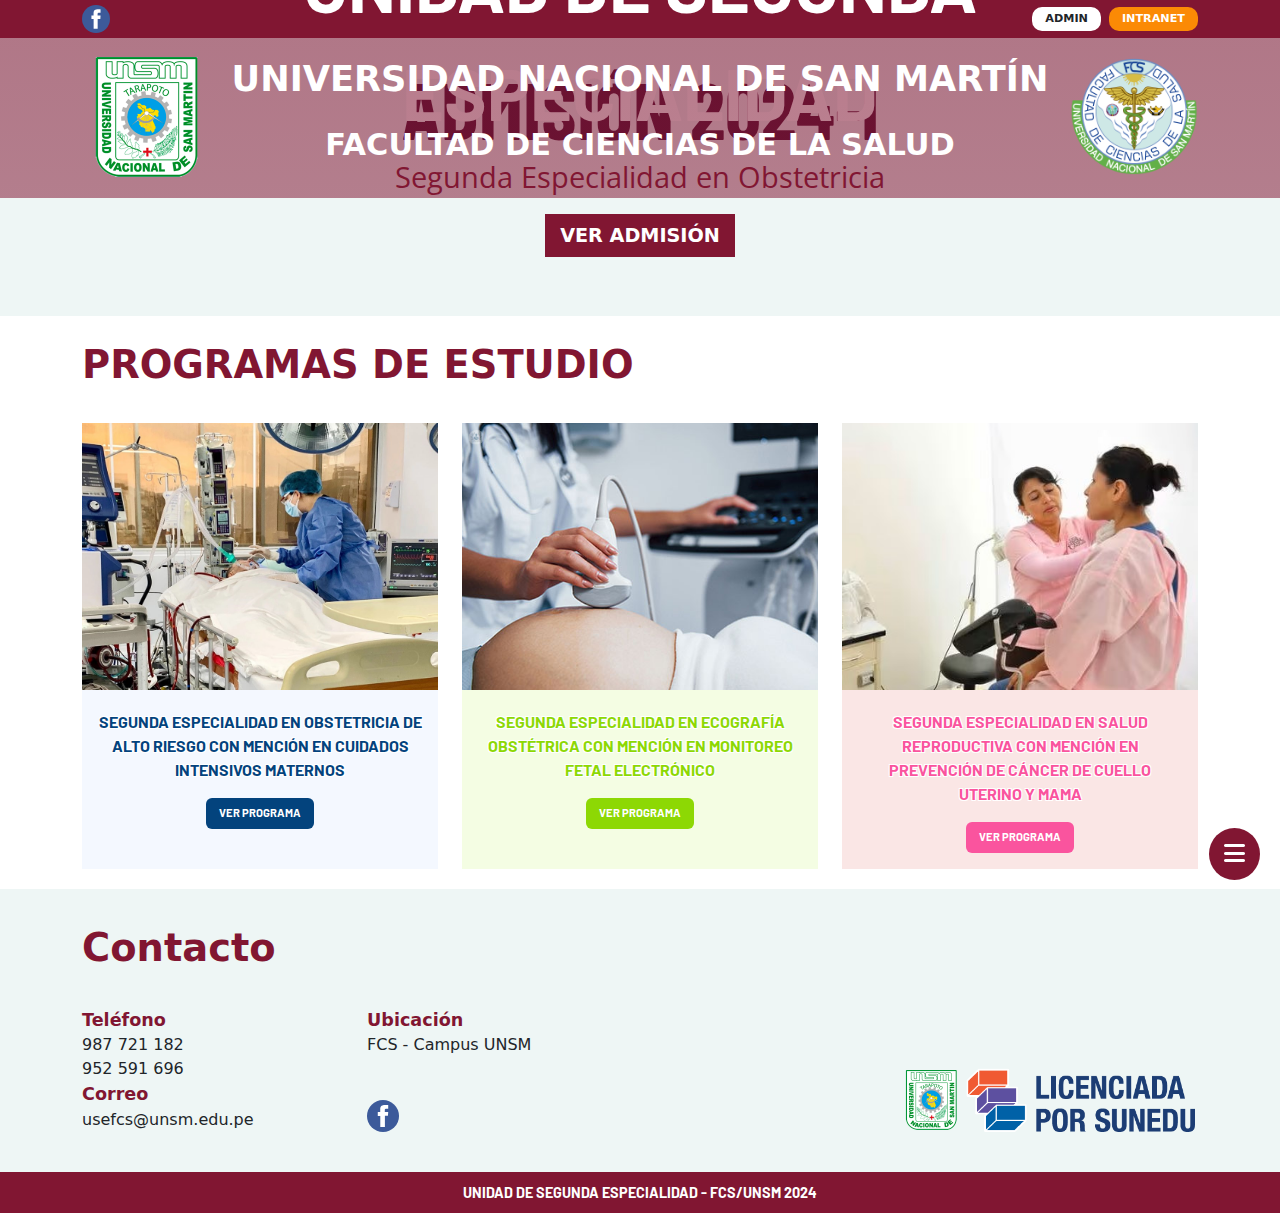
==== index.html @ 9cda3cd2 "ultimo" ====
<!DOCTYPE html>
<html lang="en">
  <head>
    <meta charset="UTF-8" />
    <meta name="viewport" content="width=device-width, initial-scale=1.0" />
    <title>Segunda Especialidad | FCS - UNSM</title>
    <link rel="shortcut icon" href="img/icons/favicon.ico" />

    <link rel="stylesheet" href="bootstrap/bootstrap.min.css" />
    <script src="bootstrap/bootstrap.bundle.js"></script>
    <link rel="stylesheet" href="fontawesome-free-6.5.1-web/css/all.css" />

    <link rel="stylesheet" href="movil.css" />
    <link rel="stylesheet" href="screens.css" />
    <link rel="manifest" href="manifest.json" />
  </head>
  <body style="position: relative">
    <nav>
      <div class="container">
        <div class="row align-items-stretch">
          <div class="col d-flex justify-content-start align-items-center">
            <a
              href="https://www.facebook.com/UnidaddeSegundaEspecialidad?locale=es_LA"
              target="_blank"
            >
              <img src="img/facebook.svg" alt="" width="28" height="28"
            /></a>
          </div>
          <div class="col d-flex justify-content-end align-items-center">
            <a
              href="https://usefcs.unsm.edu.pe/admin"
              target="_blank"
              class="btn me-2 btn-admin"
              >ADMIN</a
            >
            <a
              href="https://usefcs.unsm.edu.pe/intranet"
              target="_blank"
              class="btn btn-intranet"
              >INTRANET</a
            >
          </div>
        </div>
      </div>
    </nav>
    <main>
      <section class="parent-container header-section">
        <div class="container">
          <div class="row">
            <div class="col-auto ms-auto">
              <img src="img/unsm.png" alt="" class="logo" />
            </div>
            <div class="col col-md">
              <div class="mb-3 unsm-name">
                UNIVERSIDAD NACIONAL DE SAN MARTÍN
              </div>
              <div class="mb-3 fcs-name">FACULTAD DE CIENCIAS DE LA SALUD</div>
            </div>
            <div class="col-auto me-auto">
              <img src="img/fcs.png" alt="" class="logo" />
            </div>
          </div>
        </div>
      </section>

      <section class="img-fondo">
        <img src="img/bg_animation_light.gif" alt="" class="img-fluid" />
        <div class="use-name">UNIDAD DE SEGUNDA ESPECIALIDAD</div>
      </section>

      <section class="parent-container admision-section">
        <div class="container">
          <div class="row">
            <div
              class="col d-flex align-items-center justify-content-center"
            >
              <div class="text-center">
                <div class="admision-title">ADMISIÓN 2024-I</div>
                <!-- <div class="admision-title">
                  Segunda Especialidad en Obstetricia
                </div> -->
                <div class="admision-subtitle">
                  Segunda Especialidad en Obstetricia
                </div>
                <div class="admision-registration">
                  <a href="admision.html">VER ADMISIÓN</a>
                </div>
              </div>
            </div>
            <!-- <div class="col-md-6">
              <img src="img/admision.jpeg" alt="" class="img-fluid" />
            </div> -->
          </div>
        </div>
      </section>

      <section class="parent-container programas-section">
        <div class="container">
          <div class="row">
            <div class="col section-title">
              <span>PROGRAMAS DE ESTUDIO</span>
              <!-- <span>Segunda Especialidad en Obstetricia</span> -->
            </div>
          </div>
          <div class="row align-items-stretch section-body">
            <div class="col-md-4">
              <div class="card h-100 program-card aro-card">
                <img
                  src="img/programas/aro.jpg"
                  class="card-img-top"
                  alt="..."
                />
                <div class="card-body">
                  <p class="card-text text-center">
                    SEGUNDA ESPECIALIDAD EN OBSTETRICIA DE ALTO RIESGO CON
                    MENCIÓN EN CUIDADOS INTENSIVOS MATERNOS
                  </p>
                  <div>
                    <a href="aro.html" class="btn btn-aro">VER PROGRAMA</a>
                  </div>
                </div>
              </div>
            </div>

            <div class="col-md-4 mt-3 mt-md-0">
              <div class="card h-100 program-card eco-card">
                <img
                  src="img/programas/eco.png"
                  class="card-img-top"
                  alt="..."
                />
                <div class="card-body">
                  <p class="card-text text-center">
                    SEGUNDA ESPECIALIDAD EN ECOGRAFÍA OBSTÉTRICA CON MENCIÓN EN
                    MONITOREO FETAL ELECTRÓNICO
                  </p>
                  <div>
                    <a href="eco.html" class="btn btn-eco">VER PROGRAMA</a>
                  </div>
                </div>
              </div>
            </div>

            <div class="col-md-4 mt-3 mt-md-0">
              <div class="card h-100 program-card cacu-card">
                <img
                  src="img/programas/cacu.jpg"
                  class="card-img-top"
                  alt="..."
                />
                <div class="card-body">
                  <p class="card-text text-center">
                    SEGUNDA ESPECIALIDAD EN SALUD REPRODUCTIVA CON MENCIÓN EN
                    PREVENCIÓN DE CÁNCER DE CUELLO UTERINO Y MAMA
                  </p>
                  <div>
                    <a href="cacu.html" class="btn btn-cacu">VER PROGRAMA</a>
                  </div>
                </div>
              </div>
            </div>
          </div>
        </div>
      </section>
    </main>
    <footer>
      <section class="parent-container">
        <div class="container">
          <div class="row">
            <div class="col footer-title"><span>Contacto</span></div>
          </div>
          <div class="row">
            <div class="col">
              <div class="row">
                <div class="col contacto">
                  <span>Teléfono</span><br />
                  <span>987 721 182</span><br />
                  <span>952 591 696</span>
                </div>
                <div class="col contacto">
                  <span>Ubicación</span><br />
                  <span>FCS - Campus UNSM</span>
                </div>
              </div>
              <div class="row align-items-stretch">
                <div class="col contacto">
                  <span>Correo</span><br />
                  <span>usefcs@unsm.edu.pe</span>
                </div>
                <div class="col d-flex align-items-end">
                  <a
                    href="https://www.facebook.com/UnidaddeSegundaEspecialidad?locale=es_LA"
                    target="_blank"
                  >
                    <img src="img/facebook.svg" alt="" width="32" height="32"
                  /></a>
                </div>
              </div>
            </div>
            <div
              class="col d-flex justify-content-center justify-content-md-end align-items-end mt-5 mt-md-0"
            >
              <img src="img/unsm.png" alt="" width="64" height="64" />
              <img src="img/sunedu.png" alt="" height="64" />
            </div>
          </div>
        </div>
      </section>
      <section>
        <div class="container">
          <div class="row">
            <div class="col d-flex justify-content-center">
              UNIDAD DE SEGUNDA ESPECIALIDAD - FCS/UNSM 2024
            </div>
          </div>
        </div>
      </section>
    </footer>

    <button class="menu-button" onclick="mostrarMenu()">
      <span class="fa-solid fa-bars"></span>
    </button>

    <div class="menu-hidden" id="menu">
      <div class="list-group">
        <a href="index.html" class="list-group-item list-group-item-action"
          >INICIO</a
        >
        <a href="admision.html" class="list-group-item list-group-item-action"
          >ADMISIÓN</a
        >
        <a href="aro.html" class="list-group-item list-group-item-action"
          >PROGRAMA ARO</a
        >
        <a href="eco.html" class="list-group-item list-group-item-action"
          >PROGRAMA ECO</a
        >
        <a href="cacu.html" class="list-group-item list-group-item-action"
          >PROGRAMA CACU</a
        >
      </div>
    </div>

    <script>
      function mostrarMenu() {
        let menu = document.querySelector("#menu");
        let state = menu.className;
        if (state === "menu-hidden") {
          menu.classList.remove("menu-hidden");
          menu.className = "menu-show";
        } else {
          menu.classList.remove("menu-show");
          menu.className = "menu-hidden";
        }
      }
    </script>
  </body>
</html>
---- movil.css ----
/* NAV STYLES */
nav {
  background-color: #811632;
  display: flex;
  position: relative;
}

nav .col {
  padding-bottom: 5px;
  padding-top: 5px;
}

.btn-admin,
.btn-intranet {
  border-radius: 10px;
  font-weight: bold;
  font-size: 0.7em;
  padding-bottom: 3px;
  padding-top: 3px;
}

.btn-admin {
  background-color: white;
}

.btn-intranet {
  background-color: #fb8a05;
  color: white;
}

main {
  position: relative;
}

/* HEADER SECTION STYLES */
.header-section {
  background-image: linear-gradient(to bottom, #811633e9, #811632);
  padding-top: 15px;
  padding-bottom: 15px;
}

.logo {
  height: 64px;
  width: 64px;
}

.header-section .col-md {
  padding-left: 0;
  padding-right: 0;
}

.unsm-name,
.fcs-name {
  color: white;
  display: flex;
  font-weight: bold;
  font-size: 0.7em;
  justify-content: center;
  text-align: center;
}

.use-name {
  color: white;
  font-family: BarlowBold;
  font-size: 1.8em;
  text-align: center;
  position: absolute;
  z-index: 2;
}

.img-fondo {
  position: relative;
  display: flex;
  justify-content: center;
  align-items: center;
}

.img-fondo > img {
  z-index: 1;
}

/* SECTION STYLES - GENERAL*/
.section-title {
  padding-bottom: 20px;
}

.section-title span:nth-child(1) {
  color: #811632;
  font-size: 1.2em;
  font-weight: bold;
}

.section-title span:nth-child(3) {
  color: gray;
}

/* ADMISION SECTION STYLES */
.admision-section {
  background-color: #eef6f5;
  padding-top: 20px;
  padding-bottom: 20px;
}

.admision-title {
  color: #4f0e30;
  font-size: 3em;
  font-family: BarlowCondensedBold;
  line-height: 1;
}

.admision-subtitle {
  color: #811632;
  font-size: 1.5em;
  font-family: OpenSans;
  line-height: 1;
  margin-top: 15px;
}

.admision-registration {
  margin-top: 20px;
  margin-bottom: 25px;
}

.admision-registration a {
  background-color: #811632;
  color: #fff;
  font-size: 0.9em;
  font-weight: bold;
  padding: 10px 15px 10px 15px;
  text-decoration: none;
}

.admision-registration a:hover {
  background-color: #4f0e30;
}

.requirements-list {
  text-align: justify;
}

/* PROGRAMAS SECTION STYLES */
.programas-section {
  padding-top: 20px;
  padding-bottom: 20px;
}

.aro-card,
.eco-card,
.cacu-card {
  border: none;
  font-family: BarlowBold;
}

.card-img-top {
  border-radius: 0;
}

.aro-card .card-body {
  background-color: #f4f8ff;
  padding-top: 20px;
}

.eco-card .card-body {
  background-color: #f4fde3;
  padding-top: 20px;
}

.cacu-card .card-body {
  background-color: #fae6e5;
  padding-top: 20px;
}

.program-card .card-text {
  text-shadow: -1px -1px 0 #fff, 1px -1px 0 #fff, -1px 1px 0 #fff,
    1px 1px 0 #fff;
}

.aro-card .card-text {
  color: #03437d;
}

.eco-card .card-text {
  color: #8dd804;
}

.cacu-card .card-text {
  color: #fa549e;
}

.card .card-body div {
  display: flex;
  justify-content: center;
}

.btn-aro,
.btn-eco,
.btn-cacu {
  color: white;
  font-family: BarlowBold;
  font-size: 0.7em;
}

.btn-aro {
  background-color: #03437d;
}

.btn-eco {
  background-color: #8dd804;
}

.btn-cacu {
  background-color: #fa549e;
}

footer {
  background-color: #eef6f5;
  position: relative;
}

.contacto span:nth-child(1) {
  color: #811632;
  font-size: 1.1em;
  font-weight: bold;
}

footer section:nth-child(2) {
  background-color: #811632;
  color: white;
  font-family: BarlowBold;
  font-size: 0.9em;
  padding-bottom: 10px;
  padding-top: 10px;
}

footer section:nth-child(1) .container {
  padding-bottom: 40px;
}

.footer-title {
  padding-bottom: 30px;
  padding-top: 30px;
}

.footer-title span:nth-child(1) {
  color: #811632;
  font-size: 2.4em;
  font-weight: bold;
}

.menu-button {
  position: fixed;
  bottom: 20px;
  right: 20px;
  background-color: #811632;
  color: #fff;
  border: none;
  padding: 8px 15px 8px 15px;
  font-size: 1.5em;
  cursor: pointer;
  border-radius: 50%;
  box-shadow: 0 2px 5px rgba(255, 255, 255, 0.2);
  z-index: 3;
}

.menu-show {
  display: flex;
  position: fixed;
  bottom: 80px;
  right: 20px;
  color: #811632;
  font-weight: bold;
  box-shadow: 0 0 8px #811633a7;
  z-index: 3;
}

.menu-show a {
  padding-left: 40px;
  padding-right: 40px;
  color: #811632;
}

.menu-hidden {
  display: none;
}

/* ESTILOS DE LA PÁGINA DE ADMISIÓN */
/* ----------------------------------------------- */
.article-title {
  padding-bottom: 10px;
  color: #811632;
  font-size: 1.2em;
  font-weight: bold;
}

.admision-horario table {
  border: 2px solid black;
  border-collapse: collapse;
  margin-bottom: 0;
}

.admision-horario thead,
th {
  background-color: #811632 !important;
}

.admision-horario th {
  border: 2px solid black;
  color: white;
  font-family: BarlowBold;
  font-size: 0.7em;
  text-align: center;
}

.admision-horario td {
  border: 2px solid black;
  font-family: BarlowRegular;
  font-size: 0.7em;
  text-align: center;
  text-wrap: balance;
  vertical-align: middle;
}

.downloads-list {
  padding-bottom: 10px;
}

.numbers {
  font-weight: bold;
  font-size: 1.2em;
}

/* ESTILSO DE LAS PÁGINAS DE PROGRAMAS */
/* ----------------------------------------------------------- */
.aro-plan,
.eco-plan,
.cacu-plan {
  padding-bottom: 20px;
  padding-top: 20px;
}

.aro-plan {
  background-color: #f4f8ff;
}

.eco-plan {
  background-color: #f4fde3;
}

.cacu-plan {
  background-color: #fae6e5;
}

.aro-plan-title,
.eco-plan-title,
.cacu-plan-title {
  font-family: BarlowBold;
  font-size: 1.5em;
  text-align: center;
  text-shadow: -1px -1px 0 #fff, 1px -1px 0 #fff, -1px 1px 0 #fff,
    1px 1px 0 #fff;
}

.aro-plan-title {
  color: #03437d;
}

.eco-plan-title {
  color: #8dd804;
}

.cacu-plan-title {
  color: #fa549e;
}

.aro-plan-article {
  font-size: 1.2em;
  font-weight: bold;
  color: #03437d;
}

.eco-plan-article {
  font-size: 1.2em;
  font-weight: bold;
  color: #8dd804;
}

.cacu-plan-article {
  font-size: 1.2em;
  font-weight: bold;
  color: #fa549e;
}

.program-list {
  text-align: justify;
}

.plan-table-title {
  display: flex;
  font-size: 1.1em;
  font-weight: bold;
  justify-content: center;
}

.aro-plan table {
  border: 2px solid black;
  border-collapse: collapse;
  margin-bottom: 0;
}

.aro-plan th,
.eco-plan th,
.cacu-plan th {
  border: 2px solid black;
  color: white;
  font-family: BarlowBold;
  font-size: 0.7em;
  text-align: center;
}

.aro-plan th {
  background-color: #03437d;
}

.eco-plan th {
  background-color: #8dd804;
}

.cacu-plan th {
  background-color: #fa549e;
}

.aro-plan td,
.eco-plan td,
.cacu-plan td {
  border: 2px solid black;
  font-family: BarlowRegular;
  font-size: 0.7em;
  text-align: center;
  text-wrap: balance;
  vertical-align: middle;
}

@font-face {
  font-family: BarlowRegular;
  src: url("fuentes/Barlow/Barlow-Regular.ttf");
}

@font-face {
  font-family: BarlowBold;
  src: url("fuentes/Barlow/Barlow-Bold.ttf");
}

@font-face {
  font-family: BarlowCondensedBold;
  src: url("fuentes/Barlow_Condensed/BarlowCondensed-Bold.ttf");
}

@font-face {
  font-family: OpenSans;
  src: url("fuentes/Open_Sans/static/OpenSans-Regular.ttf");
}
---- screens.css ----
@media only screen and (min-width: 492px) {
  .unsm-name {
    font-size: 0.9em;
  }

  .fcs-name {
    font-size: 0.9em;
  }

  .use-name {
    font-size: 2.5em;
    width: 70%;
  }

  .img-fondo {
    width: 100%;
    z-index: 1;
  }

  .img-fondo > img {
    width: 100%;
    z-index: 1;
  }

  /* SECTION STYLES - GENERAL*/
  .section-title {
    padding-bottom: 30px;
  }

  .section-title span:nth-child(1) {
    font-size: 1.5em;
  }

  .section-title span:nth-child(3) {
    font-size: 1em;
  }

  /* ADMISION SECTION STYLES */
  .admision-section {
    padding-top: 30px;
    padding-bottom: 30px;
  }

  .admision-title {
    font-size: 3.5em;
  }

  .admision-subtitle {
    font-size: 1.3em;
  }

  .admision-registration {
    margin-top: 30px;
    margin-bottom: 35px;
  }

  .admision-registration a {
    font-size: 1.2em;
    padding: 10px 15px 10px 15px;
  }
}

@media only screen and (min-width: 768px) {
  .logo {
    display: block;
    height: 96px;
    margin-top: 0;
    width: 96px;
  }

  .unsm-name {
    font-size: 1.4em;
  }

  .fcs-name {
    font-size: 1.3em;
  }

  .use-name {
    font-size: 3.5em;
    width: 70%;
  }

  /* SECTION STYLES - GENERAL*/
  .section-title {
    padding-bottom: 30px;
  }

  .section-title span:nth-child(1) {
    font-size: 1.5em;
  }

  .section-title span:nth-child(3) {
    font-size: 1em;
  }

  /* ADMISION SECTION STYLES */
  .admision-section {
    padding-top: 30px;
    padding-bottom: 30px;
  }

  .admision-title {
    font-size: 3.5em;
  }

  .admision-subtitle {
    font-size: 1.3em;
  }

  .admision-registration {
    margin-top: 30px;
    margin-bottom: 35px;
  }

  .admision-registration a {
    font-size: 1.2em;
    padding: 10px 15px 10px 15px;
  }
}

@media only screen and (min-width: 992px) {
  .logo {
    height: 112px;
    width: 112px;
  }

  .unsm-name {
    font-size: 1.8em;
  }

  .fcs-name {
    font-size: 1.6em;
  }

  .use-name {
    font-size: 4em;
    width: 70%;
  }

  /* SECTION STYLES - GENERAL*/
  .section-title {
    padding-bottom: 30px;
  }

  .section-title span:nth-child(1) {
    font-size: 1.5em;
  }

  .section-title span:nth-child(3) {
    font-size: 1em;
  }

  /* ADMISION SECTION STYLES */
  .admision-section {
    padding-top: 30px;
    padding-bottom: 30px;
  }

  .admision-title {
    font-size: 3.5em;
  }

  .admision-subtitle {
    font-size: 1.3em;
  }

  .admision-registration {
    margin-top: 30px;
    margin-bottom: 35px;
  }

  .admision-registration a {
    font-size: 1.2em;
    padding: 10px 15px 10px 15px;
  }
}

@media only screen and (min-width: 1200px) {
  /* HEADER SECTION STYLES */
  .header-section {
    background-image: linear-gradient(to bottom, #81163390, #81163389);
    position: absolute;
    width: 100%;
    z-index: 2;
  }

  .logo {
    height: 128px;
    width: 128px;
  }

  .unsm-name {
    font-size: 2.2em;
  }

  .fcs-name {
    font-size: 1.9em;
  }

  .use-name {
    font-size: 4.5em;
  }

  /* SECTION STYLES - GENERAL*/
  .section-title {
    padding-bottom: 30px;
  }

  .section-title span:nth-child(1) {
    font-size: 2.4em;
  }

  .section-title span:nth-child(3) {
    font-size: 1.5em;
  }

  /* ADMISION SECTION STYLES */
  .admision-section {
    padding-top: 30px;
    padding-bottom: 30px;
  }

  .admision-title {
    font-size: 5em;
  }

  .admision-subtitle {
    font-size: 1.8em;
  }

  .admision-registration {
    margin-top: 30px;
    margin-bottom: 35px;
  }

  .admision-registration a {
    font-size: 1.2em;
    padding: 10px 15px 10px 15px;
  }
}

@media only screen and (min-width: 1400px) {
  /* NAV STYLES */
  nav {
    padding-left: 170px;
    padding-right: 170px;
  }

  .parent-container {
    padding-left: 170px;
    padding-right: 170px;
  }

  /* HEADER SECTION STYLES */
  .header-section {
    background-image: linear-gradient(to bottom, #81163390, #81163389);
    position: absolute;
    width: 100%;
    z-index: 2;
  }

  .logo {
    display: block;
    height: 128px;
    margin-top: 0;
    width: 128px;
  }

  .unsm-name {
    font-size: 2.2em;
  }

  .fcs-name {
    font-size: 1.9em;
  }

  .use-name {
    font-size: 4.5em;
  }

  /* SECTION STYLES - GENERAL*/
  .section-title {
    padding-bottom: 30px;
  }

  .section-title span:nth-child(1) {
    font-size: 2.4em;
  }

  .section-title span:nth-child(3) {
    font-size: 1.5em;
  }

  /* ADMISION SECTION STYLES */
  .admision-section {
    padding-top: 30px;
    padding-bottom: 30px;
  }

  .admision-title {
    font-size: 5em;
  }

  .admision-subtitle {
    font-size: 1.8em;
  }

  .admision-registration {
    margin-top: 30px;
    margin-bottom: 35px;
  }

  .admision-registration a {
    font-size: 1.2em;
    padding: 10px 15px 10px 15px;
  }
}
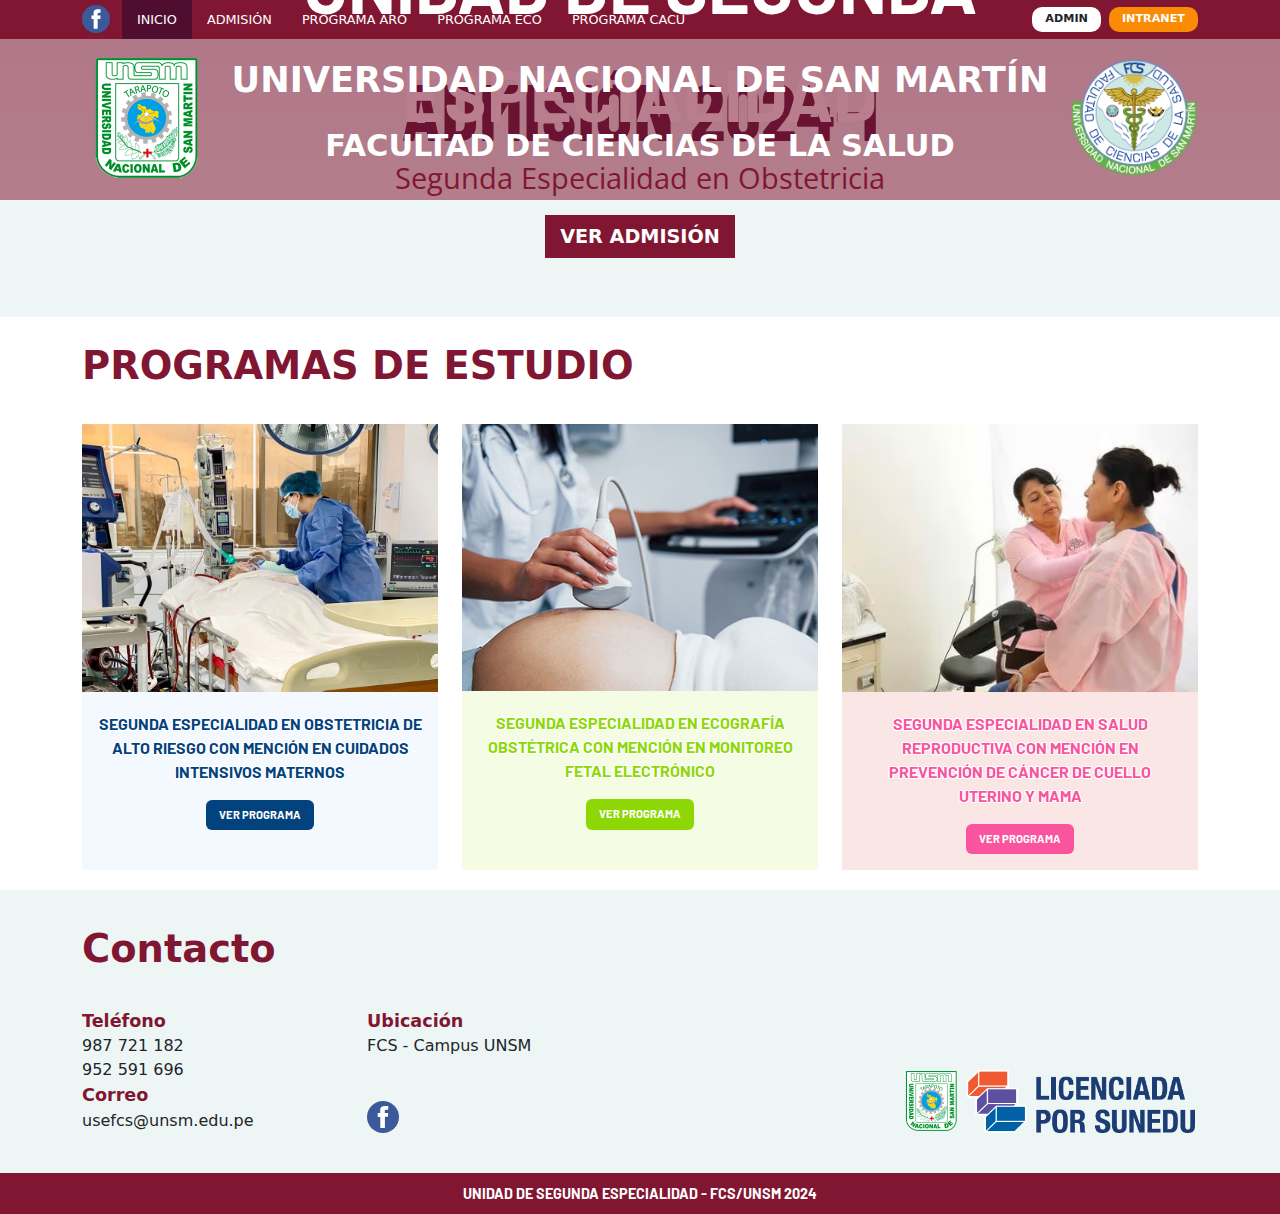
==== commit 8cdc15ea: "ultimo" ====
--- a/index.html
+++ b/index.html
@@ -18,7 +18,7 @@
     <nav>
       <div class="container">
         <div class="row align-items-stretch">
-          <div class="col d-flex justify-content-start align-items-center">
+          <div class="col-auto social-article">
             <a
               href="https://www.facebook.com/UnidaddeSegundaEspecialidad?locale=es_LA"
               target="_blank"
@@ -26,7 +26,20 @@
               <img src="img/facebook.svg" alt="" width="28" height="28"
             /></a>
           </div>
-          <div class="col d-flex justify-content-end align-items-center">
+          <div class="col p-0">
+            <div id="menu">
+              <ul class="menu-lista">
+                <li>
+                  <a href="index.html" class="menu-lista-active">INICIO</a>
+                </li>
+                <li><a href="admision.html">ADMISIÓN</a></li>
+                <li><a href="aro.html">PROGRAMA ARO</a></li>
+                <li><a href="eco.html">PROGRAMA ECO</a></li>
+                <li><a href="cacu.html">PROGRAMA CACU</a></li>
+              </ul>
+            </div>
+          </div>
+          <div class="col-auto d-flex justify-content-end align-items-center">
             <a
               href="https://usefcs.unsm.edu.pe/admin"
               target="_blank"
@@ -71,9 +84,7 @@
       <section class="parent-container admision-section">
         <div class="container">
           <div class="row">
-            <div
-              class="col d-flex align-items-center justify-content-center"
-            >
+            <div class="col d-flex align-items-center justify-content-center">
               <div class="text-center">
                 <div class="admision-title">ADMISIÓN 2024-I</div>
                 <!-- <div class="admision-title">
@@ -221,38 +232,6 @@
       <span class="fa-solid fa-bars"></span>
     </button>
 
-    <div class="menu-hidden" id="menu">
-      <div class="list-group">
-        <a href="index.html" class="list-group-item list-group-item-action"
-          >INICIO</a
-        >
-        <a href="admision.html" class="list-group-item list-group-item-action"
-          >ADMISIÓN</a
-        >
-        <a href="aro.html" class="list-group-item list-group-item-action"
-          >PROGRAMA ARO</a
-        >
-        <a href="eco.html" class="list-group-item list-group-item-action"
-          >PROGRAMA ECO</a
-        >
-        <a href="cacu.html" class="list-group-item list-group-item-action"
-          >PROGRAMA CACU</a
-        >
-      </div>
-    </div>
-
-    <script>
-      function mostrarMenu() {
-        let menu = document.querySelector("#menu");
-        let state = menu.className;
-        if (state === "menu-hidden") {
-          menu.classList.remove("menu-hidden");
-          menu.className = "menu-show";
-        } else {
-          menu.classList.remove("menu-show");
-          menu.className = "menu-hidden";
-        }
-      }
-    </script>
+    <script src="script.js"></script>
   </body>
 </html>
--- a/movil.css
+++ b/movil.css
@@ -5,7 +5,7 @@
   position: relative;
 }
 
-nav .col {
+nav .social-article {
   padding-bottom: 5px;
   padding-top: 5px;
 }
@@ -13,8 +13,8 @@
 .btn-admin,
 .btn-intranet {
   border-radius: 10px;
-  font-weight: bold;
-  font-size: 0.7em;
+  font-size: 0.7em;
+  font-weight: bold;
   padding-bottom: 3px;
   padding-top: 3px;
 }
@@ -35,8 +35,8 @@
 /* HEADER SECTION STYLES */
 .header-section {
   background-image: linear-gradient(to bottom, #811633e9, #811632);
+  padding-bottom: 15px;
   padding-top: 15px;
-  padding-bottom: 15px;
 }
 
 .logo {
@@ -53,8 +53,8 @@
 .fcs-name {
   color: white;
   display: flex;
-  font-weight: bold;
-  font-size: 0.7em;
+  font-size: 0.7em;
+  font-weight: bold;
   justify-content: center;
   text-align: center;
 }
@@ -63,16 +63,16 @@
   color: white;
   font-family: BarlowBold;
   font-size: 1.8em;
-  text-align: center;
   position: absolute;
+  text-align: center;
   z-index: 2;
 }
 
 .img-fondo {
+  align-items: center;
+  display: flex;
+  justify-content: center;
   position: relative;
-  display: flex;
-  justify-content: center;
-  align-items: center;
 }
 
 .img-fondo > img {
@@ -97,28 +97,28 @@
 /* ADMISION SECTION STYLES */
 .admision-section {
   background-color: #eef6f5;
-  padding-top: 20px;
   padding-bottom: 20px;
+  padding-top: 20px;
 }
 
 .admision-title {
   color: #4f0e30;
+  font-family: BarlowCondensedBold;
   font-size: 3em;
-  font-family: BarlowCondensedBold;
   line-height: 1;
 }
 
 .admision-subtitle {
   color: #811632;
+  font-family: OpenSans;
   font-size: 1.5em;
-  font-family: OpenSans;
   line-height: 1;
   margin-top: 15px;
 }
 
 .admision-registration {
+  margin-bottom: 25px;
   margin-top: 20px;
-  margin-bottom: 25px;
 }
 
 .admision-registration a {
@@ -140,8 +140,8 @@
 
 /* PROGRAMAS SECTION STYLES */
 .programas-section {
-  padding-top: 20px;
   padding-bottom: 20px;
+  padding-top: 20px;
 }
 
 .aro-card,
@@ -248,48 +248,56 @@
 }
 
 .menu-button {
+  background-color: #811632;
+  border: none;
+  border-radius: 50%;
+  bottom: 20px;
+  box-shadow: 0 2px 5px rgba(255, 255, 255, 0.2);
+  color: #fff;
+  cursor: pointer;
+  font-size: 1.5em;
+  padding: 8px 15px 8px 15px;
   position: fixed;
-  bottom: 20px;
   right: 20px;
-  background-color: #811632;
-  color: #fff;
-  border: none;
-  padding: 8px 15px 8px 15px;
-  font-size: 1.5em;
-  cursor: pointer;
-  border-radius: 50%;
-  box-shadow: 0 2px 5px rgba(255, 255, 255, 0.2);
   z-index: 3;
 }
 
-.menu-show {
-  display: flex;
+#menu {
+  bottom: 80px;
+  box-shadow: 0 0 8px #811633a7;
   position: fixed;
-  bottom: 80px;
   right: 20px;
-  color: #811632;
-  font-weight: bold;
-  box-shadow: 0 0 8px #811633a7;
   z-index: 3;
 }
 
-.menu-show a {
-  padding-left: 40px;
-  padding-right: 40px;
-  color: #811632;
-}
-
-.menu-hidden {
-  display: none;
+.menu-lista {
+  list-style: none;
+  margin: 0;
+  padding: 0;
+}
+
+.menu-lista li {
+  border: 1px solid #bbbbbb;
+  display: flex;
+}
+
+.menu-lista li a {
+  background-color: white;
+  color: #4f0e30;
+  font-size: 0.8em;
+  font-weight: bold;
+  padding: 10px 30px 10px 30px;
+  text-decoration: none;
+  width: 100%;
 }
 
 /* ESTILOS DE LA PÁGINA DE ADMISIÓN */
 /* ----------------------------------------------- */
 .article-title {
+  color: #811632;
+  font-size: 1.2em;
+  font-weight: bold;
   padding-bottom: 10px;
-  color: #811632;
-  font-size: 1.2em;
-  font-weight: bold;
 }
 
 .admision-horario table {
@@ -325,8 +333,8 @@
 }
 
 .numbers {
-  font-weight: bold;
-  font-size: 1.2em;
+  font-size: 1.2em;
+  font-weight: bold;
 }
 
 /* ESTILSO DE LAS PÁGINAS DE PROGRAMAS */
@@ -373,21 +381,21 @@
 }
 
 .aro-plan-article {
-  font-size: 1.2em;
-  font-weight: bold;
   color: #03437d;
+  font-size: 1.2em;
+  font-weight: bold;
 }
 
 .eco-plan-article {
-  font-size: 1.2em;
-  font-weight: bold;
   color: #8dd804;
+  font-size: 1.2em;
+  font-weight: bold;
 }
 
 .cacu-plan-article {
-  font-size: 1.2em;
-  font-weight: bold;
   color: #fa549e;
+  font-size: 1.2em;
+  font-weight: bold;
 }
 
 .program-list {
--- a/screens.css
+++ b/screens.css
@@ -37,8 +37,8 @@
 
   /* ADMISION SECTION STYLES */
   .admision-section {
-    padding-top: 30px;
-    padding-bottom: 30px;
+    padding-bottom: 30px;
+    padding-top: 30px;
   }
 
   .admision-title {
@@ -50,8 +50,8 @@
   }
 
   .admision-registration {
-    margin-top: 30px;
-    margin-bottom: 35px;
+    margin-bottom: 35px;
+    margin-top: 30px;
   }
 
   .admision-registration a {
@@ -96,8 +96,8 @@
 
   /* ADMISION SECTION STYLES */
   .admision-section {
-    padding-top: 30px;
-    padding-bottom: 30px;
+    padding-bottom: 30px;
+    padding-top: 30px;
   }
 
   .admision-title {
@@ -109,8 +109,8 @@
   }
 
   .admision-registration {
-    margin-top: 30px;
-    margin-bottom: 35px;
+    margin-bottom: 35px;
+    margin-top: 30px;
   }
 
   .admision-registration a {
@@ -153,8 +153,8 @@
 
   /* ADMISION SECTION STYLES */
   .admision-section {
-    padding-top: 30px;
-    padding-bottom: 30px;
+    padding-bottom: 30px;
+    padding-top: 30px;
   }
 
   .admision-title {
@@ -166,13 +166,50 @@
   }
 
   .admision-registration {
-    margin-top: 30px;
-    margin-bottom: 35px;
-  }
-
-  .admision-registration a {
-    font-size: 1.2em;
-    padding: 10px 15px 10px 15px;
+    margin-bottom: 35px;
+    margin-top: 30px;
+  }
+
+  .admision-registration a {
+    font-size: 1.2em;
+    padding: 10px 15px 10px 15px;
+  }
+
+  .menu-button {
+    display: none;
+  }
+
+  #menu {
+    all: unset;
+  }
+
+  .menu-lista {
+    display: flex;
+    height: 100%;
+    width: 100%;
+  }
+
+  .menu-lista li {
+    border: none;
+  }
+
+  .menu-lista li a {
+    align-items: center;
+    background-color: transparent;
+    color: white;
+    display: flex;
+    font-weight: 400;
+    height: 100%;
+    padding-left: 15px;
+    padding-right: 15px;
+  }
+
+  .menu-lista li a:hover {
+    background-color: #5f1239;
+  }
+
+  .menu-lista-active {
+    background-color: #4f0e30 !important;
   }
 }
 
@@ -217,8 +254,8 @@
 
   /* ADMISION SECTION STYLES */
   .admision-section {
-    padding-top: 30px;
-    padding-bottom: 30px;
+    padding-bottom: 30px;
+    padding-top: 30px;
   }
 
   .admision-title {
@@ -230,8 +267,8 @@
   }
 
   .admision-registration {
-    margin-top: 30px;
-    margin-bottom: 35px;
+    margin-bottom: 35px;
+    margin-top: 30px;
   }
 
   .admision-registration a {
@@ -294,8 +331,8 @@
 
   /* ADMISION SECTION STYLES */
   .admision-section {
-    padding-top: 30px;
-    padding-bottom: 30px;
+    padding-bottom: 30px;
+    padding-top: 30px;
   }
 
   .admision-title {
@@ -307,12 +344,12 @@
   }
 
   .admision-registration {
-    margin-top: 30px;
-    margin-bottom: 35px;
-  }
-
-  .admision-registration a {
-    font-size: 1.2em;
-    padding: 10px 15px 10px 15px;
-  }
-}
+    margin-bottom: 35px;
+    margin-top: 30px;
+  }
+
+  .admision-registration a {
+    font-size: 1.2em;
+    padding: 10px 15px 10px 15px;
+  }
+}
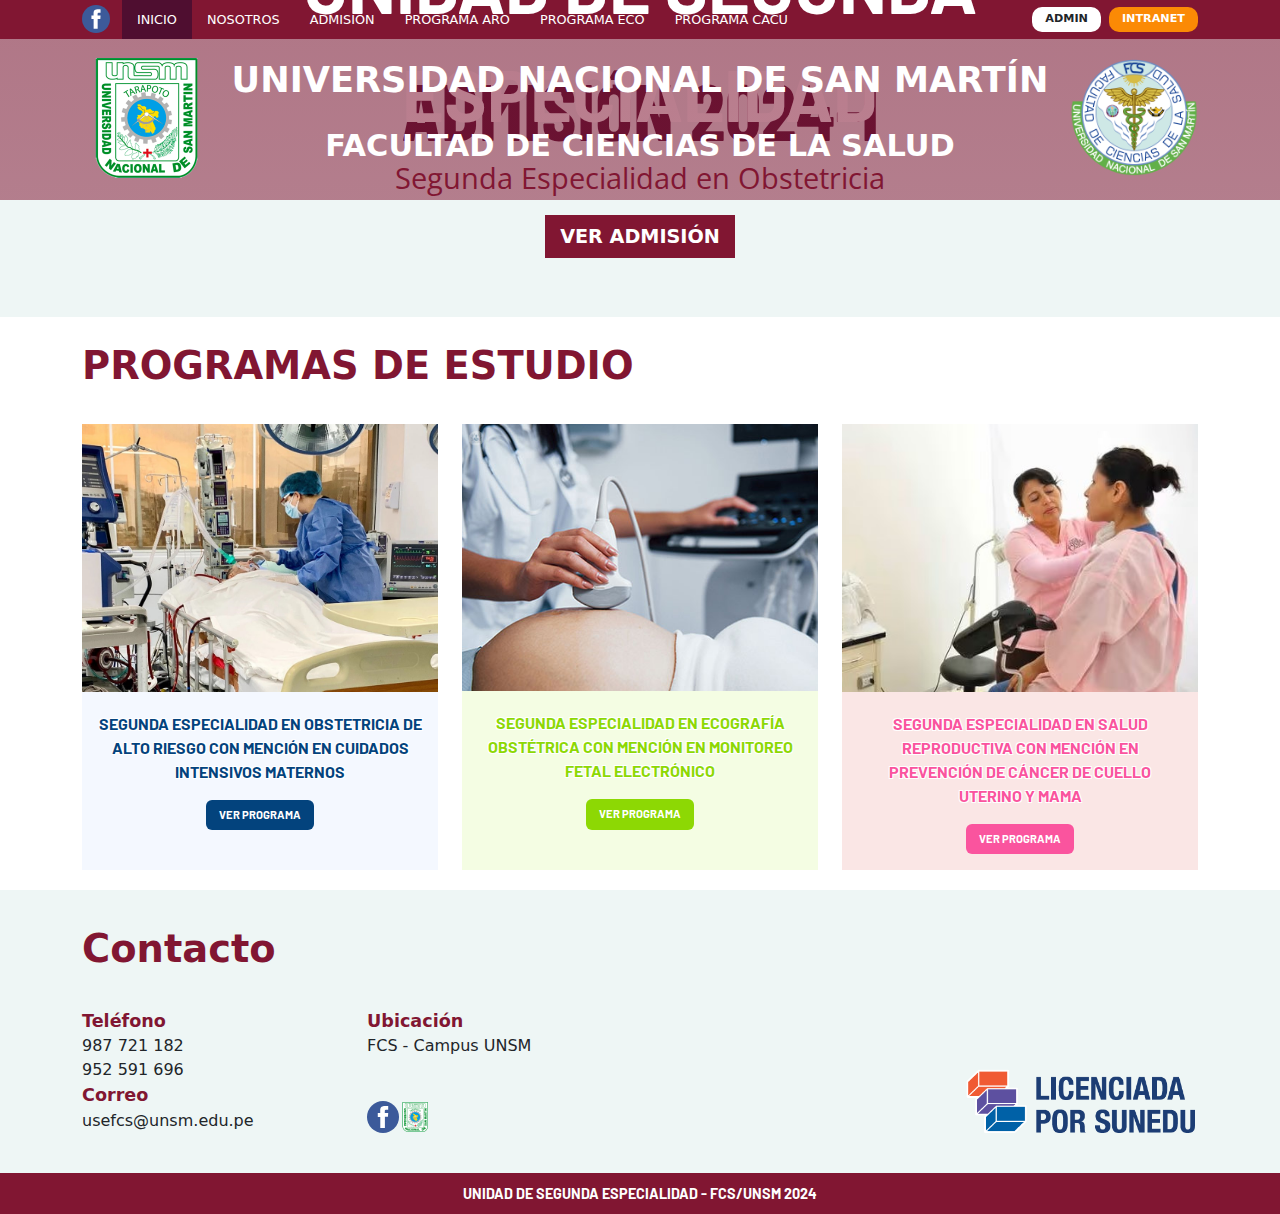
==== commit 83493168: "ultimo pagina" ====
--- a/index.html
+++ b/index.html
@@ -32,6 +32,7 @@
                 <li>
                   <a href="index.html" class="menu-lista-active">INICIO</a>
                 </li>
+                <li><a href="nosotros.html">NOSOTROS</a></li>
                 <li><a href="admision.html">ADMISIÓN</a></li>
                 <li><a href="aro.html">PROGRAMA ARO</a></li>
                 <li><a href="eco.html">PROGRAMA ECO</a></li>
@@ -205,13 +206,19 @@
                   >
                     <img src="img/facebook.svg" alt="" width="32" height="32"
                   /></a>
+                  <a
+                    href="https://unsm.edu.pe/"
+                    target="_blank"
+                  >
+                    <img src="img/unsm.png" alt="" width="32" height="32"
+                  /></a>
                 </div>
               </div>
             </div>
             <div
-              class="col d-flex justify-content-center justify-content-md-end align-items-end mt-5 mt-md-0"
-            >
-              <img src="img/unsm.png" alt="" width="64" height="64" />
+              class="col-sm-12 col-md d-flex justify-content-center justify-content-md-end align-items-end mt-5 mt-md-0"
+            >
+              <!-- <img src="img/unsm.png" alt="" width="64" height="64" /> -->
               <img src="img/sunedu.png" alt="" height="64" />
             </div>
           </div>
--- a/movil.css
+++ b/movil.css
@@ -94,6 +94,20 @@
   color: gray;
 }
 
+/* NOSOTROS SECTION STYLES */
+.autoridad {
+  background-color: rgb(247, 247, 247);
+}
+.autoridad div:nth-child(1) {
+  text-align: center;
+  font-family: BarlowBold;
+  color: #434343;
+}
+
+.autoridad div:nth-child(2) {
+  font-weight: bold;
+  color: rgb(135, 135, 135);
+}
 /* ADMISION SECTION STYLES */
 .admision-section {
   background-color: #eef6f5;
